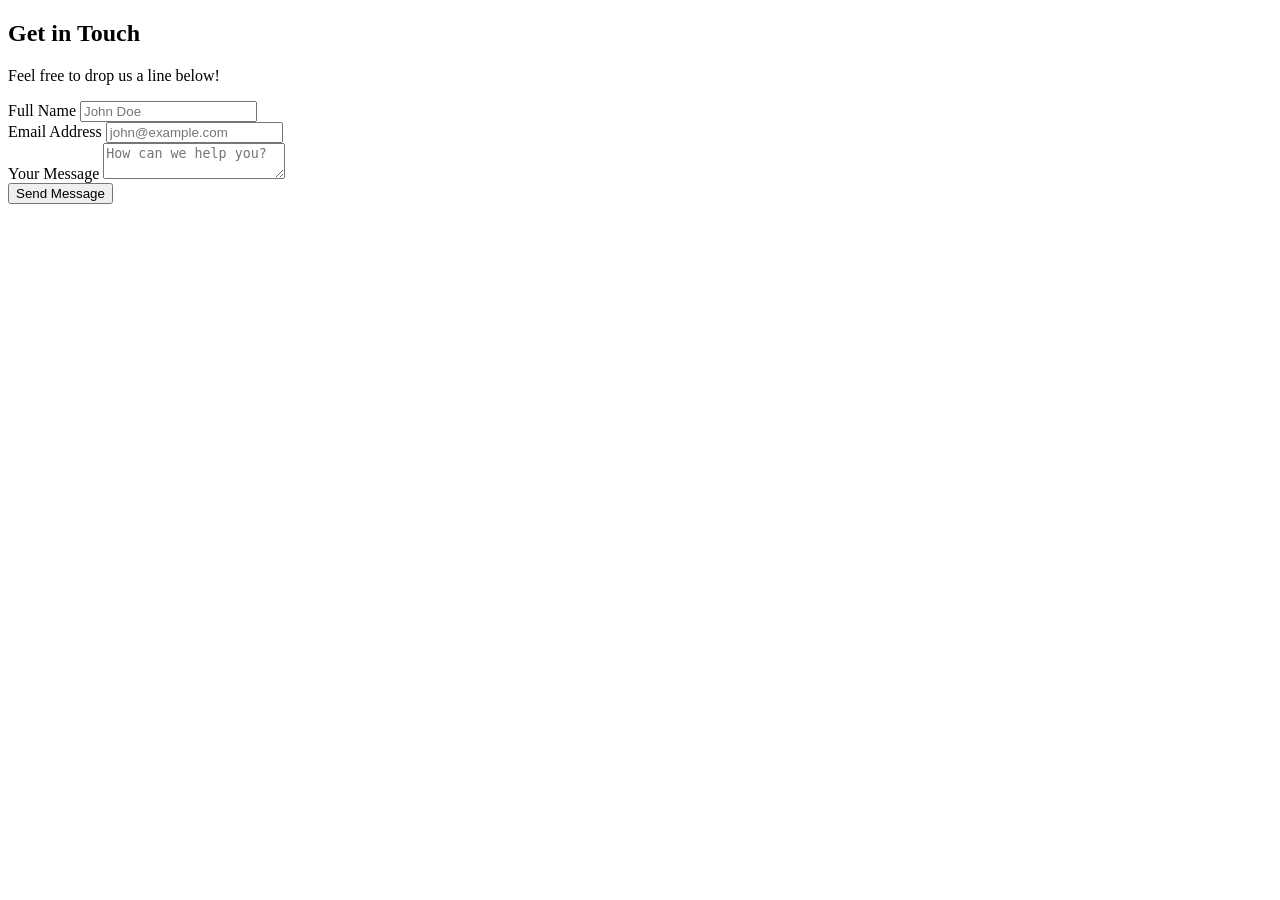
==== contact.html @ 15053e8d "Added contact html structure to a new file called contact.html" ====
<!DOCTYPE html>
<html lang="en">
<head>
    <meta charset="UTF-8">
    <meta name="viewport" content="width=device-width, initial-scale=1.0">
    <title>Contact Me</title>
</head>
<body>
    <div class="contact-container">
        <h2>Get in Touch</h2>
        <p>Feel free to drop us a line below!</p>
        
        <form action="#" method="POST">
            <div class="form-group">
                <label for="name">Full Name</label>
                <input type="text" id="name" name="name" placeholder="John Doe" required>
            </div>
            
            <div class="form-group">
                <label for="email">Email Address</label>
                <input type="email" id="email" name="email" placeholder="john@example.com" required>
            </div>
            
            <div class="form-group">
                <label for="message">Your Message</label>
                <textarea id="message" name="message" placeholder="How can we help you?" required></textarea>
            </div>
            
            <button type="submit">Send Message</button>
        </form>
    </div>
</body>
</html>
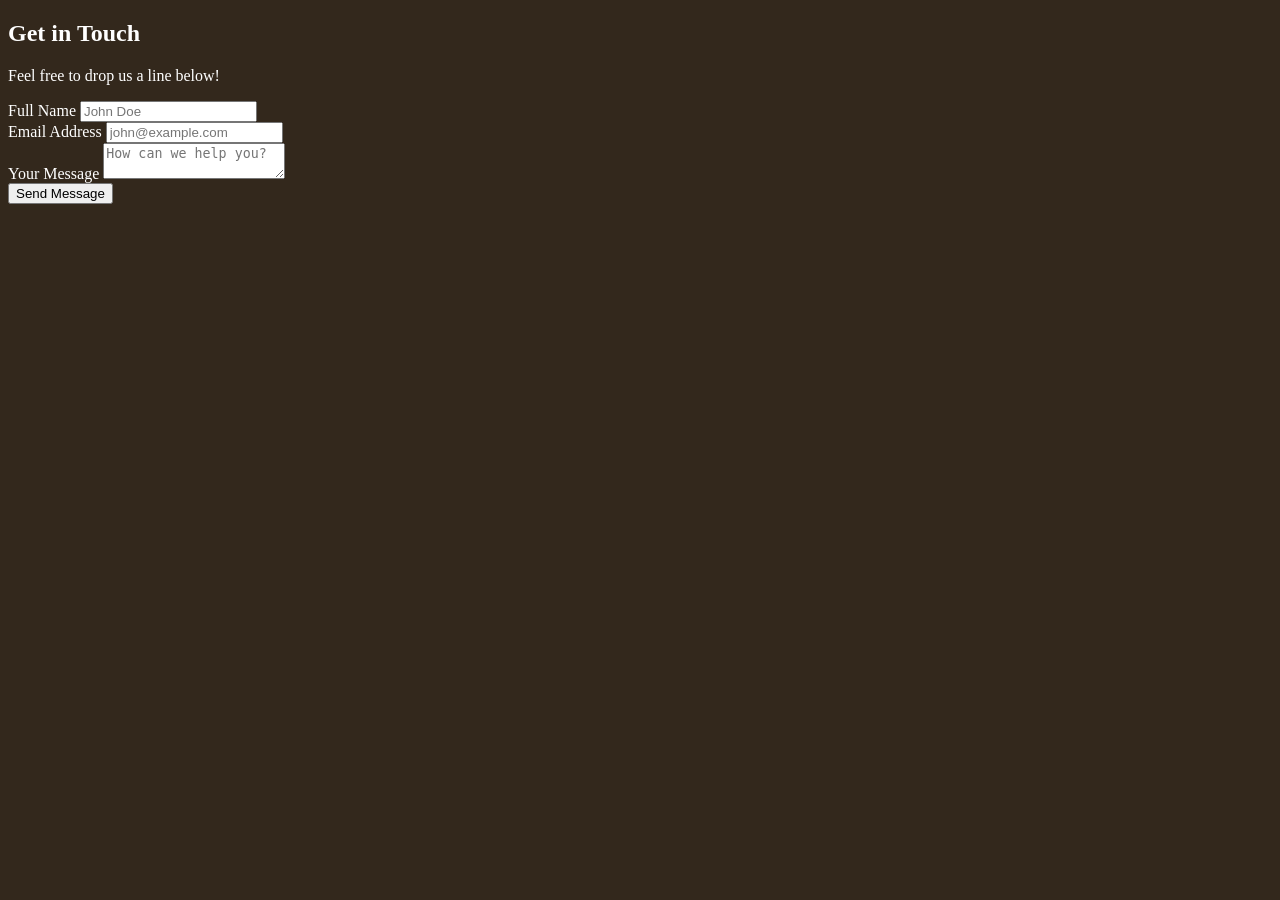
==== commit 0563883e: "Added link for proper styling ang contact page navigation" ====
--- a/contact.html
+++ b/contact.html
@@ -4,6 +4,7 @@
     <meta charset="UTF-8">
     <meta name="viewport" content="width=device-width, initial-scale=1.0">
     <title>Contact Me</title>
+    <link rel="stylesheet" href="style.css">
 </head>
 <body>
     <div class="contact-container">
--- a/style.css
+++ b/style.css
@@ -0,0 +1,60 @@
+body{
+    background-color: rgb(51, 40, 28);
+    color: rgb(255, 255, 255);
+}
+.header{
+    border-color: aliceblue;
+    border-width: 5;
+    border-style:groove;
+}
+.content{
+    border-color: aliceblue;
+    border-width: 5;
+    border-style:dashed;
+}
+.startBtn{
+    display: block;
+    margin: 0 auto; 
+    margin-top: 20px;
+    padding: 10px;
+    border-radius: 10px;
+}
+.navbar {
+            background-color: rgb(51, 40, 28);
+            display: flex;
+            justify-content: space-between;
+            align-items: center;
+            padding: 15px 30px;
+        }
+
+        /* Website Brand/Logo Styling */
+        .logo a {
+            color: #fff;
+            text-decoration: none;
+            font-size: 24px;
+            font-weight: bold;
+        }
+
+        /* List structure layout */
+        .nav-links {
+            list-style: none;
+            display: flex;
+        }
+
+        /* Spacing between text links */
+        .nav-links li {
+            margin-left: 20px;
+        }
+
+        /* Individual text link styling */
+        .nav-links a {
+            color: #fff;
+            text-decoration: none;
+            font-size: 18px;
+            transition: color 0.3s;
+        }
+
+        /* Interactive hover effect color */
+        .nav-links a:hover {
+            color: #4CAF50;
+        }
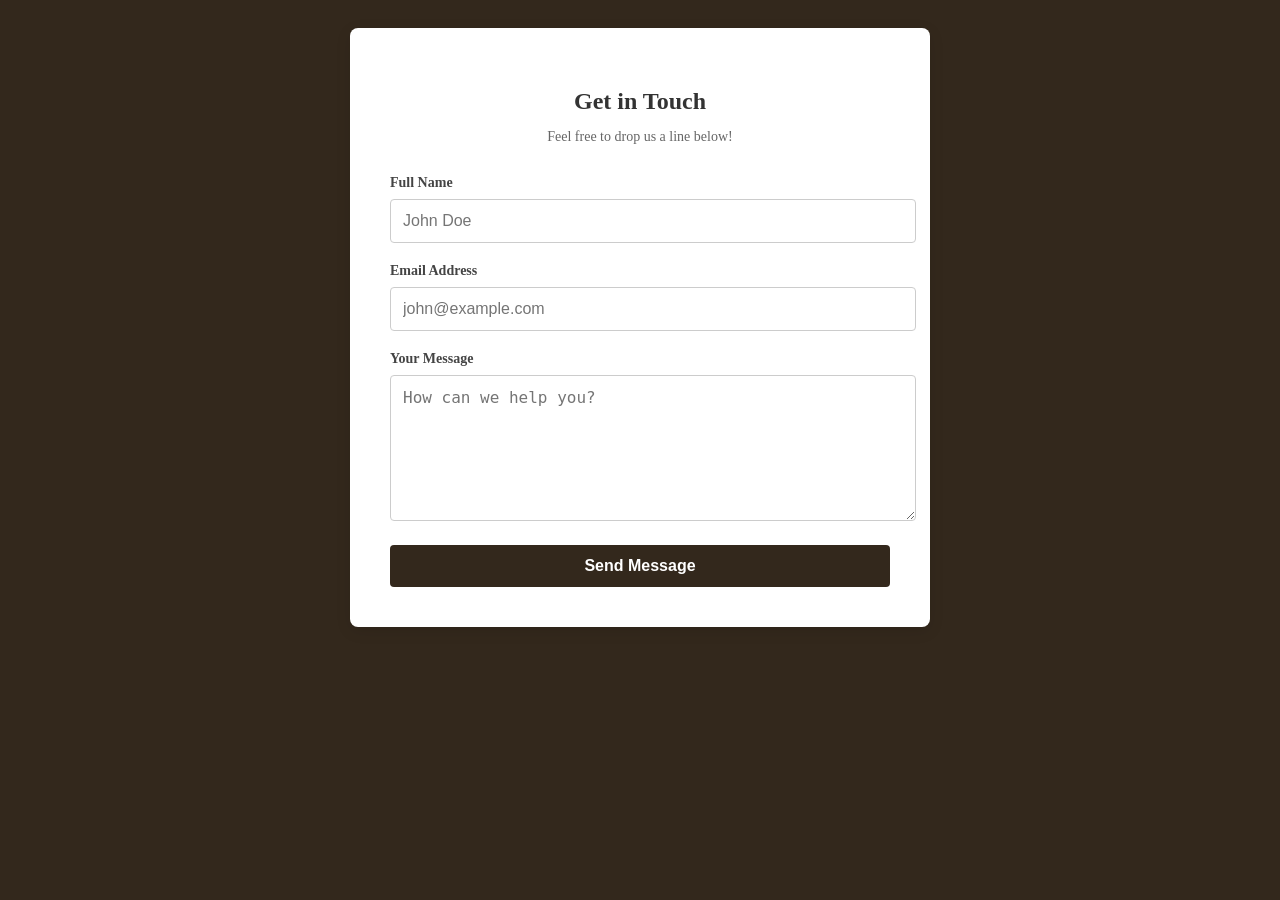
==== commit 11f338c7: "Added a comment to contact.html for easy code review" ====
--- a/contact.html
+++ b/contact.html
@@ -7,10 +7,12 @@
     <link rel="stylesheet" href="style.css">
 </head>
 <body>
+    <!-- CONTACT CONTAINER -->
     <div class="contact-container">
         <h2>Get in Touch</h2>
         <p>Feel free to drop us a line below!</p>
         
+        <!-- CONTACT INFO FORM -->
         <form action="#" method="POST">
             <div class="form-group">
                 <label for="name">Full Name</label>
@@ -27,6 +29,7 @@
                 <textarea id="message" name="message" placeholder="How can we help you?" required></textarea>
             </div>
             
+            <!-- FORM BUTTON -->
             <button type="submit">Send Message</button>
         </form>
     </div>
--- a/style.css
+++ b/style.css
@@ -1,6 +1,10 @@
 body{
     background-color: rgb(51, 40, 28);
     color: rgb(255, 255, 255);
+    justify-content: center;
+    align-items: center;
+    padding: 20px;
+    display: flex;
 }
 .header{
     border-color: aliceblue;
@@ -57,4 +61,76 @@
         /* Interactive hover effect color */
         .nav-links a:hover {
             color: #4CAF50;
-        }+        }
+.contact-container {
+    background-color: #ffffff;
+    padding: 40px;
+    border-radius: 8px;
+    box-shadow: 0 4px 15px rgba(0, 0, 0, 0.1);
+    width: 100%;
+    max-width: 500px;
+}
+
+h2 {
+    text-align: center;
+    color: #333333;
+    margin-bottom: 10px;
+}
+
+p {
+    text-align: center;
+    color: #666666;
+    margin-bottom: 30px;
+    font-size: 14px;
+}
+
+.form-group {
+    margin-bottom: 20px;
+}
+
+label {
+    display: block;
+    margin-bottom: 8px;
+    color: #444444;
+    font-weight: 600;
+    font-size: 14px;
+}
+
+input[type="text"],
+input[type="email"],
+textarea {
+    width: 100%;
+    padding: 12px;
+    border: 1px solid #cccccc;
+    border-radius: 4px;
+    font-size: 16px;
+    transition: border-color 0.3s ease;
+}
+
+input:focus,
+textarea:focus {
+    border-color: rgb(51, 40, 28);
+    outline: none;
+}
+
+textarea {
+    resize: vertical;
+    min-height: 120px;
+}
+
+button {
+    width: 100%;
+    padding: 12px;
+    background-color: rgb(51, 40, 28);
+    color: white;
+    border: none;
+    border-radius: 4px;
+    font-size: 16px;
+    font-weight: bold;
+    cursor: pointer;
+    transition: background-color 0.3s ease;
+}
+
+button:hover {
+    background-color: rgb(51, 40, 28);
+}
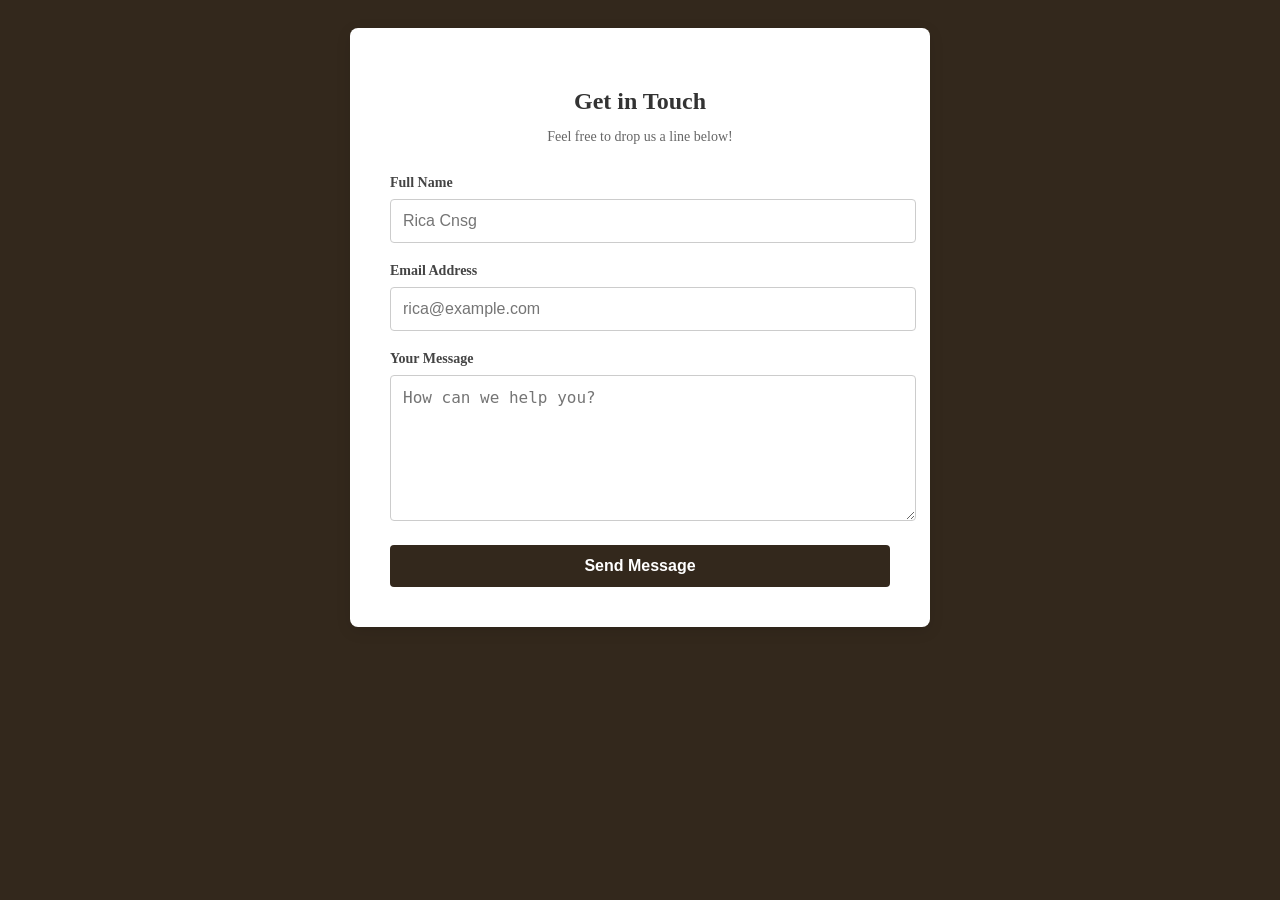
==== commit 1e02e56c: "Changed the placeholder for full name and email address  in contact.html" ====
--- a/contact.html
+++ b/contact.html
@@ -7,21 +7,19 @@
     <link rel="stylesheet" href="style.css">
 </head>
 <body>
-    <!-- CONTACT CONTAINER -->
     <div class="contact-container">
         <h2>Get in Touch</h2>
         <p>Feel free to drop us a line below!</p>
         
-        <!-- CONTACT INFO FORM -->
         <form action="#" method="POST">
             <div class="form-group">
                 <label for="name">Full Name</label>
-                <input type="text" id="name" name="name" placeholder="John Doe" required>
+                <input type="text" id="name" name="name" placeholder="Rica Cnsg" required>
             </div>
             
             <div class="form-group">
                 <label for="email">Email Address</label>
-                <input type="email" id="email" name="email" placeholder="john@example.com" required>
+                <input type="email" id="email" name="email" placeholder="rica@example.com" required>
             </div>
             
             <div class="form-group">
@@ -29,7 +27,6 @@
                 <textarea id="message" name="message" placeholder="How can we help you?" required></textarea>
             </div>
             
-            <!-- FORM BUTTON -->
             <button type="submit">Send Message</button>
         </form>
     </div>
